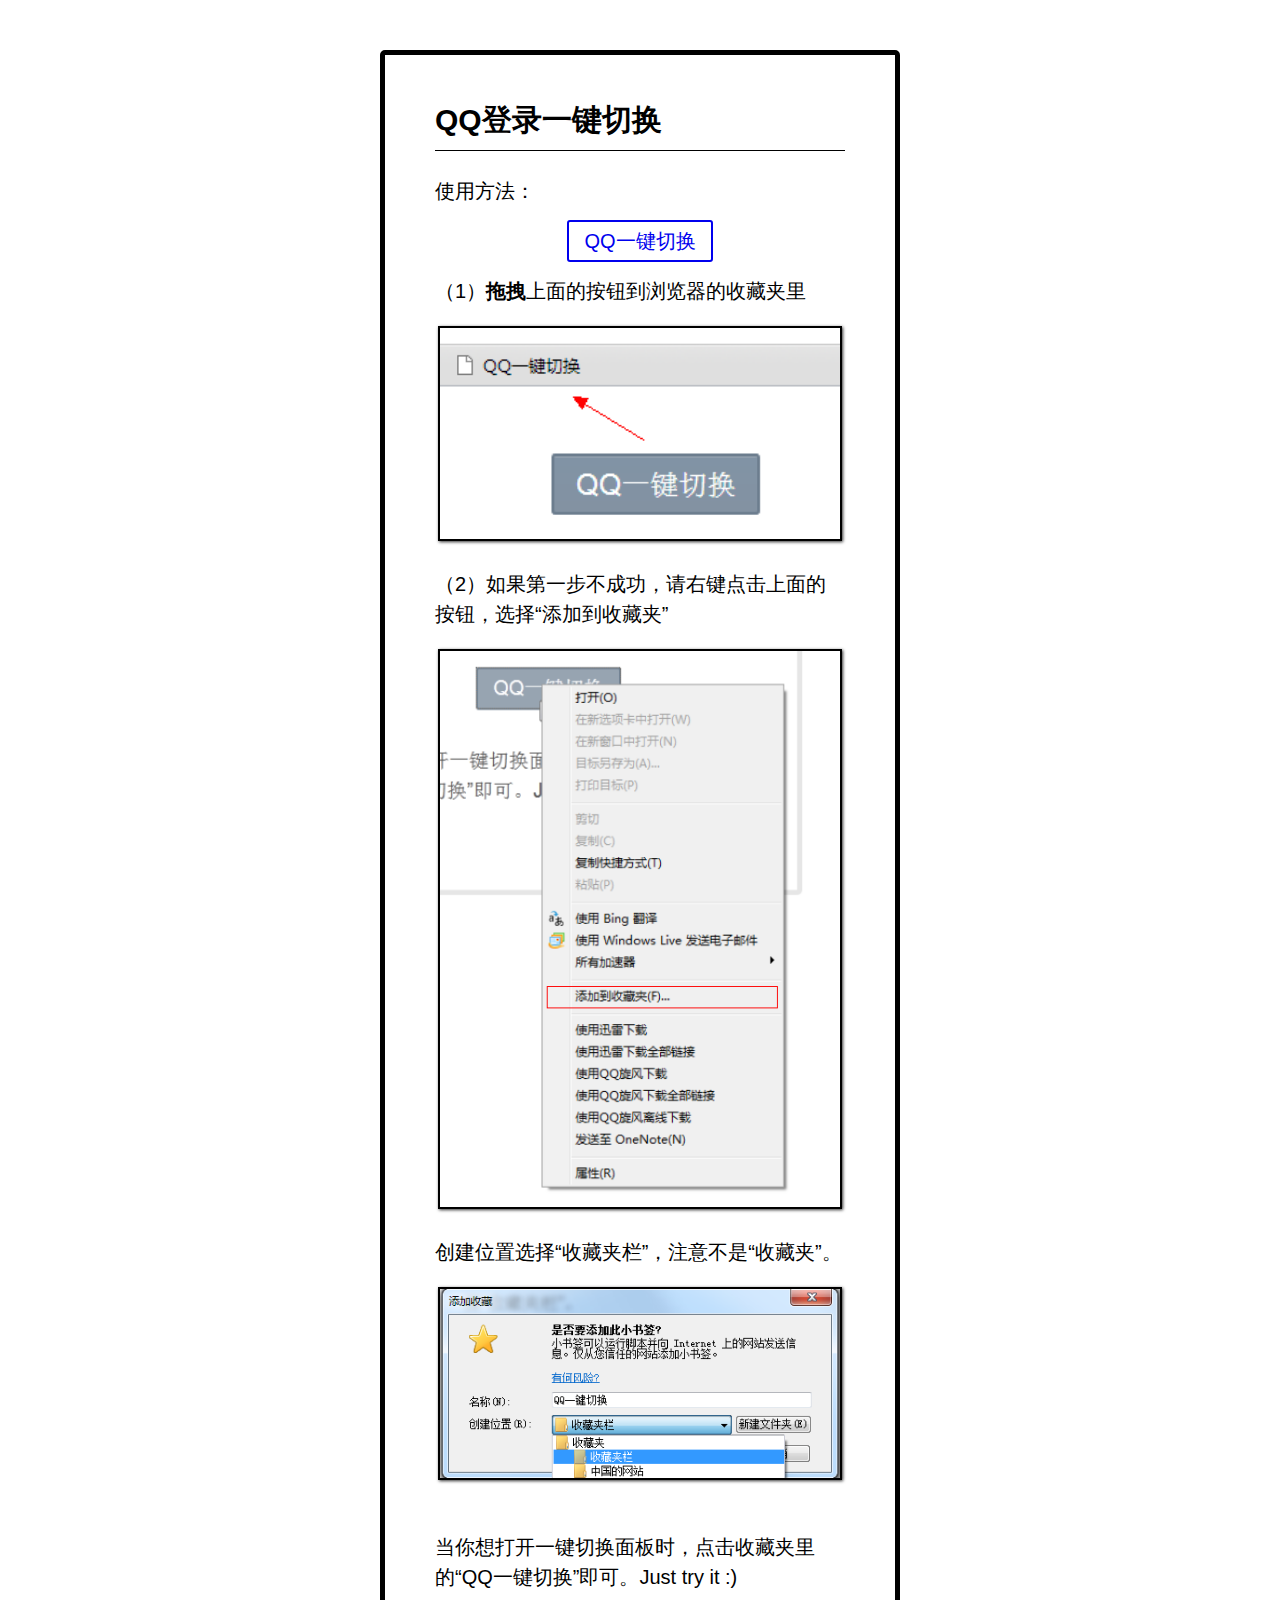
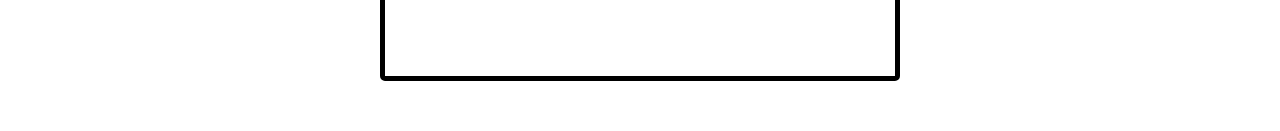
==== index.html @ 0cfc3fc6 "提交代码" ====
<!DOCTYPE HTML>
<html>
<head>
	<meta charset="UTF-8" />
	<title>QQ登录切换工具</title>
	<style type="text/css">
		*{margin: 0;padding: 0;}
		body{font-size: 20px;font-family: Arial;font-weight: normal;line-height: 1.5;}
		.lay_wrap{width:410px;margin: 50px auto;padding: 50px;border-width: 5px;border-style: solid;border-radius: 5px;}
		.lay_wrap h1{font-size: 30px;line-height:30px;border-width:0 0 1px ;border-style: solid;padding-bottom:0.5em;margin-bottom:0.5em;}
		.lay_wrap .mod_par{margin-bottom:1.2em;}
		.lay_wrap .mod_par .center{text-align: center;}
		.lay_wrap .mod_par img{width: 400px;border-width: 2px;border-style: solid;box-shadow: 1px 1px 3px #333}
		.lay_wrap .script_code{width:380px;height:90px;border-width: 5px;border-style: solid ;padding: 5px ;border-radius: 5px;line-height: 30px;font-family: Verdana;color:#666;word-wrap: break-word;font-size: 14px;white-space:nowrap;}
		.lay_wrap p{padding: 0.5em 0;}
		.lay_wrap .drag_link{text-decoration:none;border-radius:3px;border-width:2px;border-style:solid;font-size:20px;line-height:20px;padding:8px 15px;}
		.lay_foot{border-width: 1px 0 0 ;border-style: solid;padding-top:20px;}
				.lay_foot ul{margin-top:15px; }
	</style>
	<link rel="stylesheet" href="http://qzonestyle.gtimg.cn/qzone_v6/gb/skin/88.css">
</head>
<body class="bg">
<div class="lay_wrap bor3">
	<div class="lay_head">
		<h1 class="bor3">QQ登录一键切换</h1>
	</div>
	<div class="lay_main">
		<div class="mod_par">
			<!--<p>1.解决问题：多账号之间的切换，减少重复输入账号和密码，维护常用的测试号码列表。</p>-->
			<!--<p>2.适用人群：产品、前端、开发、测试人员。</p>-->
			<!--<p>3.支持度：所有主流浏览器（包括ie6）。</p>-->
			<!--<p>4.使用平台：qzone.com、pengyou.com、qq.com以及它们的所有子级域名。</p>-->
			<!--<p>5.小技巧：在公用账号中我们会提供常用的测试号码（如特定号码结尾的号，用于灰度测试）；在私人账号中您可以添加一些自己常用的测试号，甚至是您个人的QQ号，它们将存储在你的本地电脑上。</p>-->
			<p>使用方法：</p>
            <!--<p class="center"><a class="drag_link gb_bt2" onclick="javascript:return false" title="QQ一键切换" href="javascript:var el=document.createElement('script');var rootbody=document.body;el.rel='text/javascript';var char = document.charset || document.characterSet;if(char.toLowerCase() == 'utf-8') el.setAttribute('src','http://172.25.32.141/open_proj/demo/switcher/switchUser.js');else el.setAttribute('src','http://172.25.32.141/open_proj/demo/switcher/switchUser_gb.js');rootbody.appendChild(el);void(0)">QQ一键切换</a></p>-->
            <p class="center"><a class="drag_link gb_bt2" onclick="javascript:return false" title="QQ一键切换" href="javascript:var timestamp = (new Date()).valueOf();var el=document.createElement('script');el.setAttribute('rel','text/javascript');el.setAttribute('charset','utf-8');el.setAttribute('src','http://10.213.135.120/tools/switcher/switchUser.js?d='+timestamp);document.body.appendChild(el);void(0)">QQ一键切换</a></p>
            <p>（1）<strong>拖拽</strong>上面的按钮到浏览器的收藏夹里</p>
            <p class="center"><img src="img/sample1.png" alt="拖拽按钮到收藏夹" class="bor3"></p>
            <p>（2）如果第一步不成功，请右键点击上面的按钮，选择“添加到收藏夹”</p>
            <p class="center"><img src="img/sample2.png" alt="右键菜单，选择添加到收藏夹" class="bor3"></p>
            <p>创建位置选择“收藏夹栏”，注意不是“收藏夹”。</p>
            <p class="center"><img src="img/sample3.png" alt="保存到收藏夹栏" class="bor3"></p>
        </div>
		<div class="mod_par"><p>当你想打开一键切换面板时，点击收藏夹里的“QQ一键切换”即可。Just try it :)</p></div>
	</div>
</div>
</body>
</html>
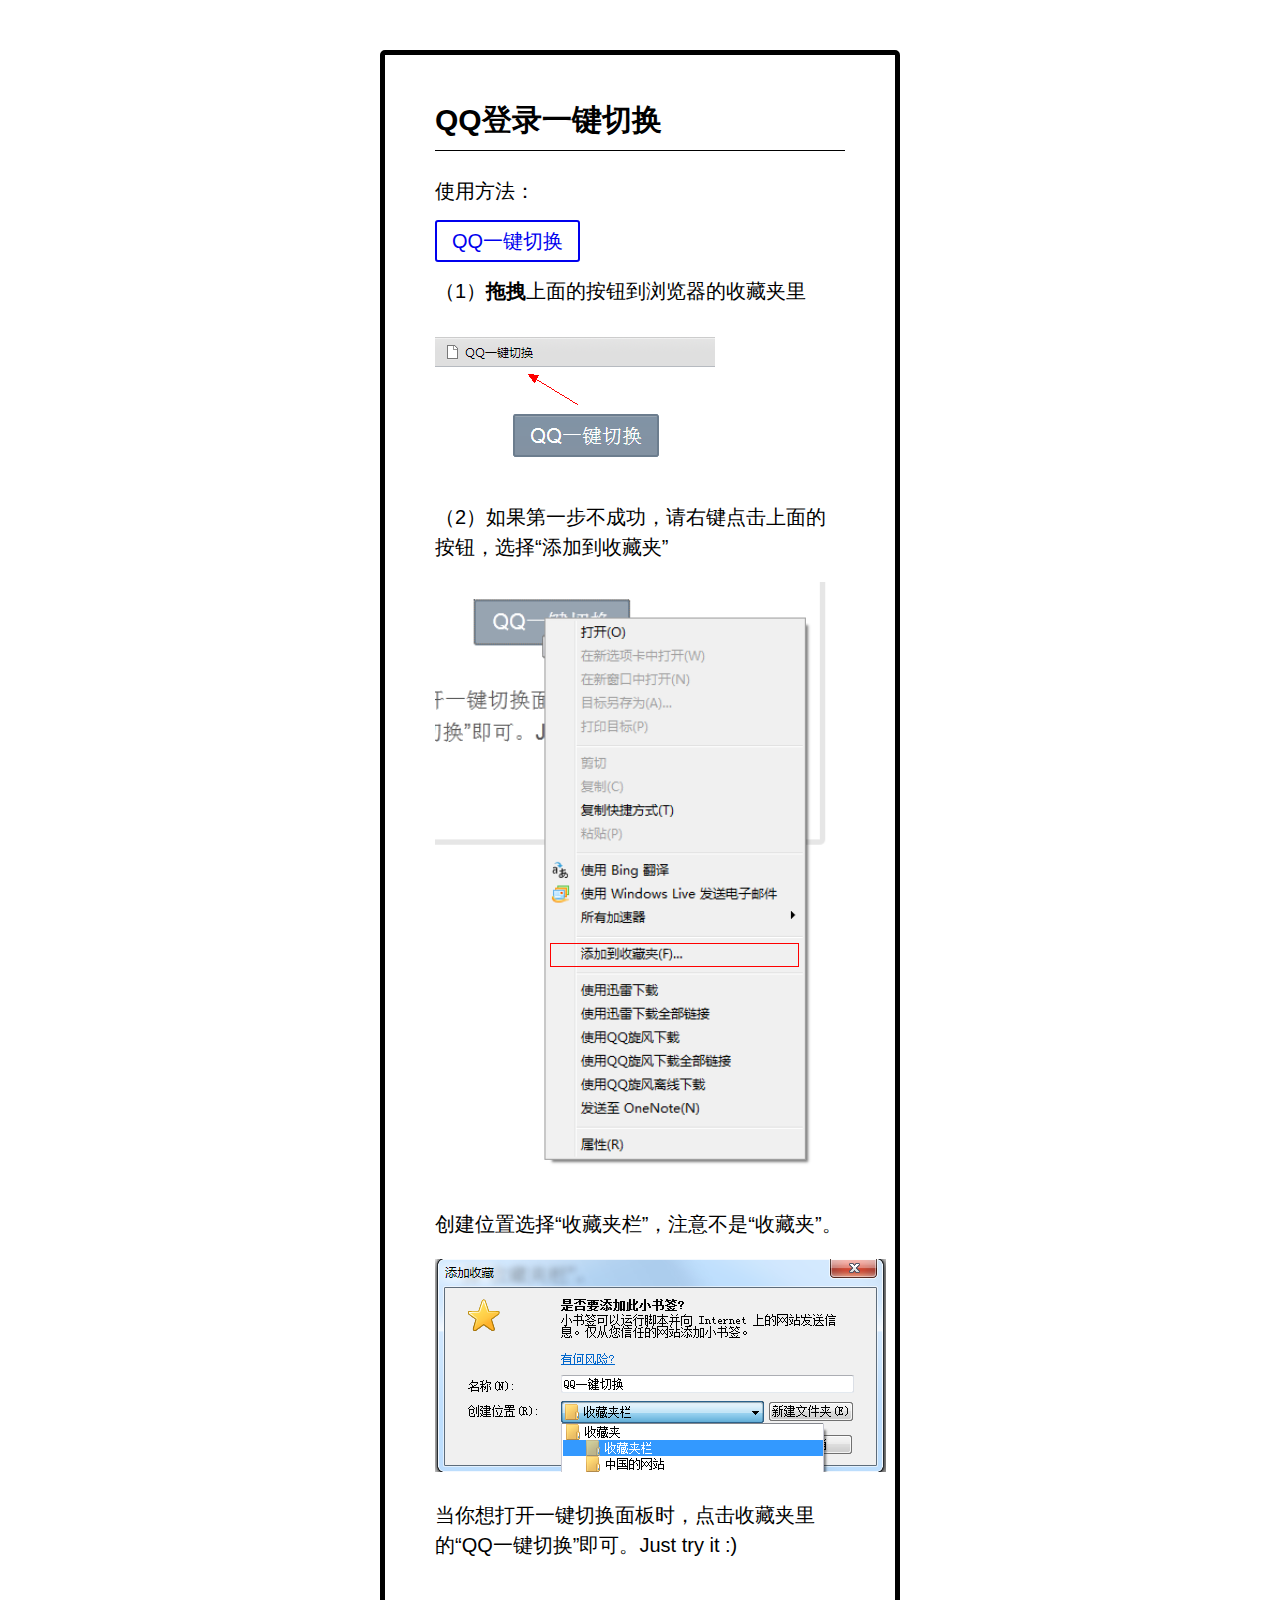
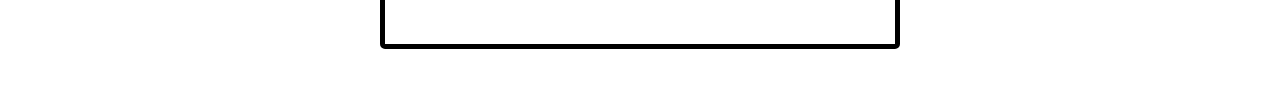
==== commit 020cae8a: "更新引用js的路径" ====
--- a/index.html
+++ b/index.html
@@ -25,15 +25,8 @@
 		<h1 class="bor3">QQ登录一键切换</h1>
 	</div>
 	<div class="lay_main">
-		<div class="mod_par">
-			<!--<p>1.解决问题：多账号之间的切换，减少重复输入账号和密码，维护常用的测试号码列表。</p>-->
-			<!--<p>2.适用人群：产品、前端、开发、测试人员。</p>-->
-			<!--<p>3.支持度：所有主流浏览器（包括ie6）。</p>-->
-			<!--<p>4.使用平台：qzone.com、pengyou.com、qq.com以及它们的所有子级域名。</p>-->
-			<!--<p>5.小技巧：在公用账号中我们会提供常用的测试号码（如特定号码结尾的号，用于灰度测试）；在私人账号中您可以添加一些自己常用的测试号，甚至是您个人的QQ号，它们将存储在你的本地电脑上。</p>-->
 			<p>使用方法：</p>
-            <!--<p class="center"><a class="drag_link gb_bt2" onclick="javascript:return false" title="QQ一键切换" href="javascript:var el=document.createElement('script');var rootbody=document.body;el.rel='text/javascript';var char = document.charset || document.characterSet;if(char.toLowerCase() == 'utf-8') el.setAttribute('src','http://172.25.32.141/open_proj/demo/switcher/switchUser.js');else el.setAttribute('src','http://172.25.32.141/open_proj/demo/switcher/switchUser_gb.js');rootbody.appendChild(el);void(0)">QQ一键切换</a></p>-->
-            <p class="center"><a class="drag_link gb_bt2" onclick="javascript:return false" title="QQ一键切换" href="javascript:var timestamp = (new Date()).valueOf();var el=document.createElement('script');el.setAttribute('rel','text/javascript');el.setAttribute('charset','utf-8');el.setAttribute('src','http://10.213.135.120/tools/switcher/switchUser.js?d='+timestamp);document.body.appendChild(el);void(0)">QQ一键切换</a></p>
+            <p class="center"><a class="drag_link gb_bt2" onclick="javascript:return false" title="QQ一键切换" href="javascript:var timestamp = (new Date()).valueOf();var el=document.createElement('script');el.setAttribute('rel','text/javascript');el.setAttribute('charset','utf-8');el.setAttribute('src','http://tysonpan.github.io/switcher/switchUser.js?d='+timestamp);document.body.appendChild(el);void(0)">QQ一键切换</a></p>
             <p>（1）<strong>拖拽</strong>上面的按钮到浏览器的收藏夹里</p>
             <p class="center"><img src="img/sample1.png" alt="拖拽按钮到收藏夹" class="bor3"></p>
             <p>（2）如果第一步不成功，请右键点击上面的按钮，选择“添加到收藏夹”</p>
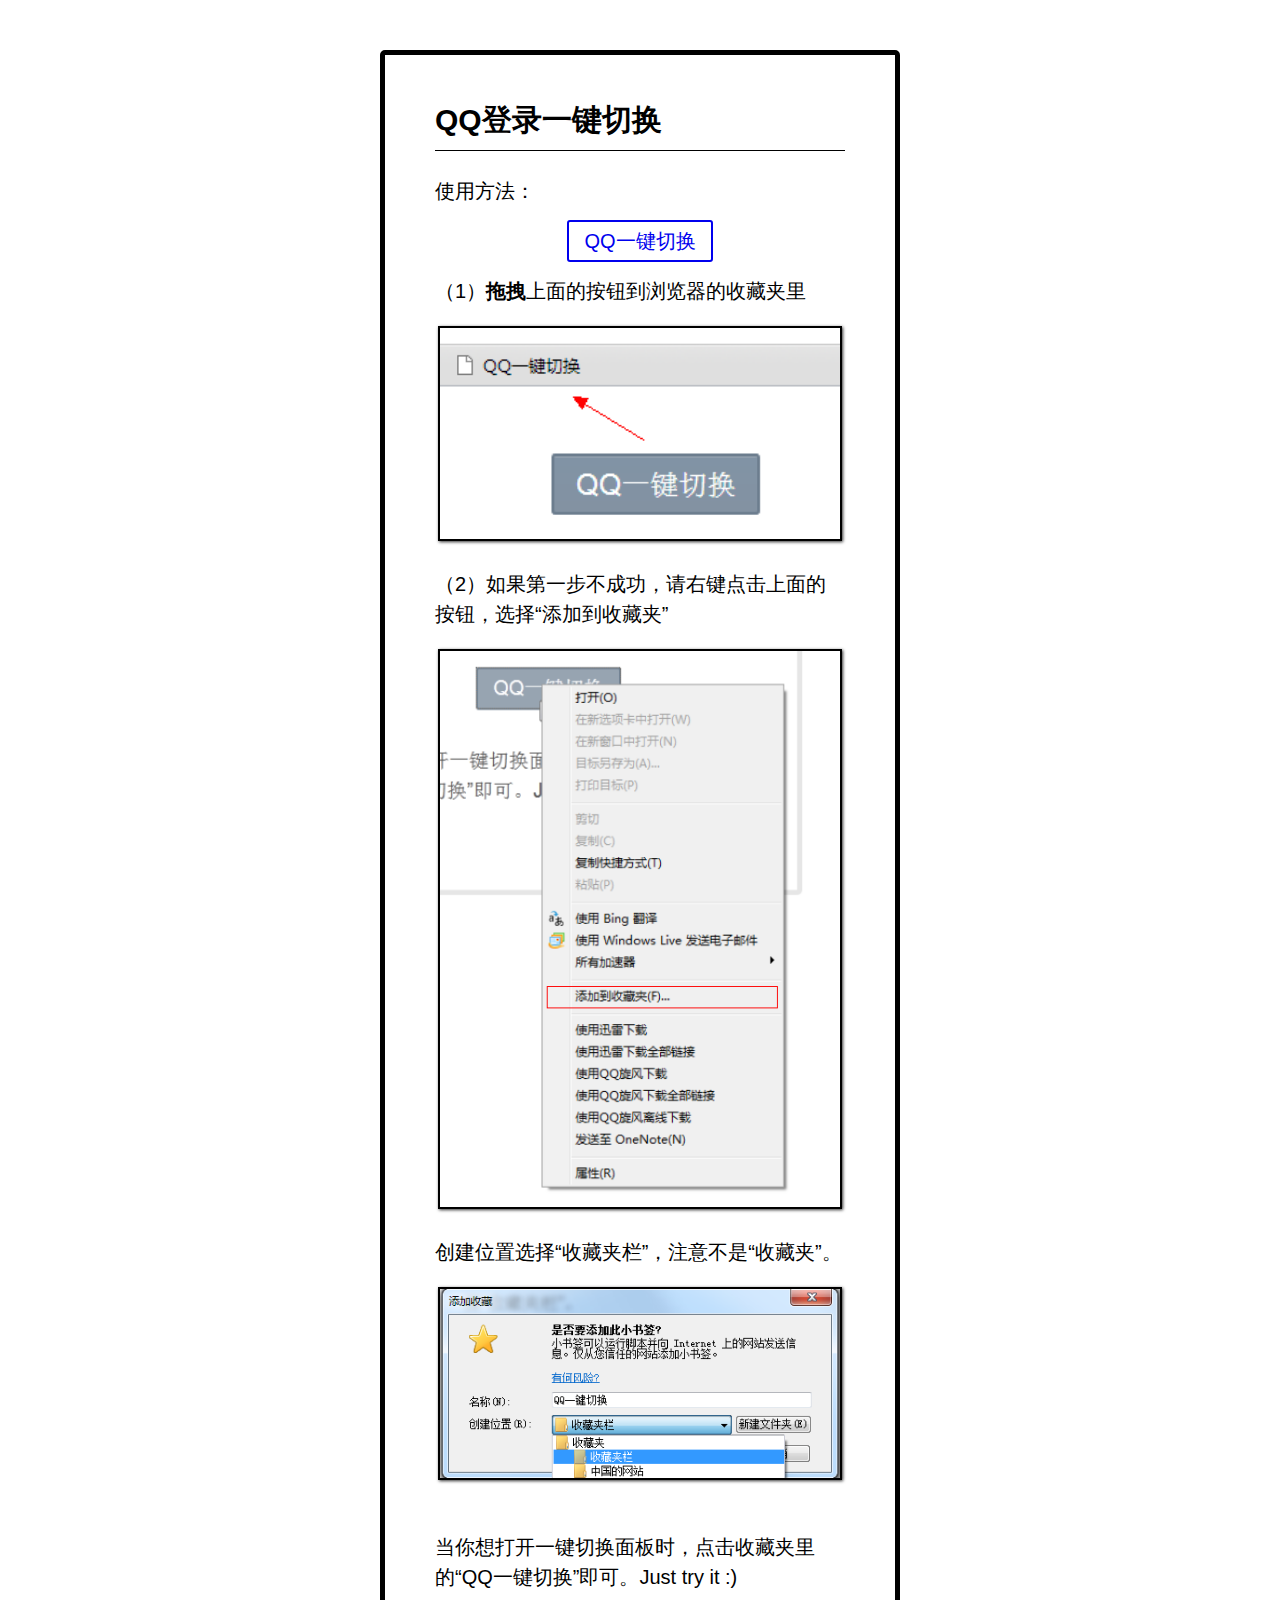
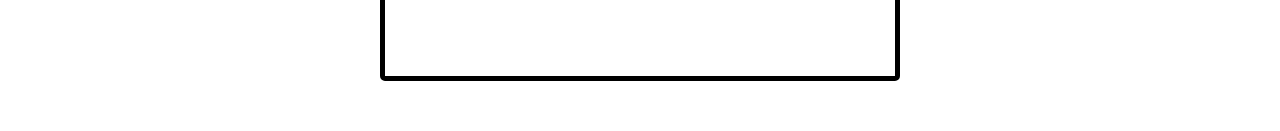
==== commit 3e0b1af6: "微调" ====
--- a/index.html
+++ b/index.html
@@ -25,7 +25,14 @@
 		<h1 class="bor3">QQ登录一键切换</h1>
 	</div>
 	<div class="lay_main">
+		<div class="mod_par">
+			<!--<p>1.解决问题：多账号之间的切换，减少重复输入账号和密码，维护常用的测试号码列表。</p>-->
+			<!--<p>2.适用人群：产品、前端、开发、测试人员。</p>-->
+			<!--<p>3.支持度：所有主流浏览器（包括ie6）。</p>-->
+			<!--<p>4.使用平台：qzone.com、pengyou.com、qq.com以及它们的所有子级域名。</p>-->
+			<!--<p>5.小技巧：在公用账号中我们会提供常用的测试号码（如特定号码结尾的号，用于灰度测试）；在私人账号中您可以添加一些自己常用的测试号，甚至是您个人的QQ号，它们将存储在你的本地电脑上。</p>-->
 			<p>使用方法：</p>
+            <!--<p class="center"><a class="drag_link gb_bt2" onclick="javascript:return false" title="QQ一键切换" href="javascript:var el=document.createElement('script');var rootbody=document.body;el.rel='text/javascript';var char = document.charset || document.characterSet;if(char.toLowerCase() == 'utf-8') el.setAttribute('src','http://172.25.32.141/open_proj/demo/switcher/switchUser.js');else el.setAttribute('src','http://172.25.32.141/open_proj/demo/switcher/switchUser_gb.js');rootbody.appendChild(el);void(0)">QQ一键切换</a></p>-->
             <p class="center"><a class="drag_link gb_bt2" onclick="javascript:return false" title="QQ一键切换" href="javascript:var timestamp = (new Date()).valueOf();var el=document.createElement('script');el.setAttribute('rel','text/javascript');el.setAttribute('charset','utf-8');el.setAttribute('src','http://tysonpan.github.io/switcher/switchUser.js?d='+timestamp);document.body.appendChild(el);void(0)">QQ一键切换</a></p>
             <p>（1）<strong>拖拽</strong>上面的按钮到浏览器的收藏夹里</p>
             <p class="center"><img src="img/sample1.png" alt="拖拽按钮到收藏夹" class="bor3"></p>
